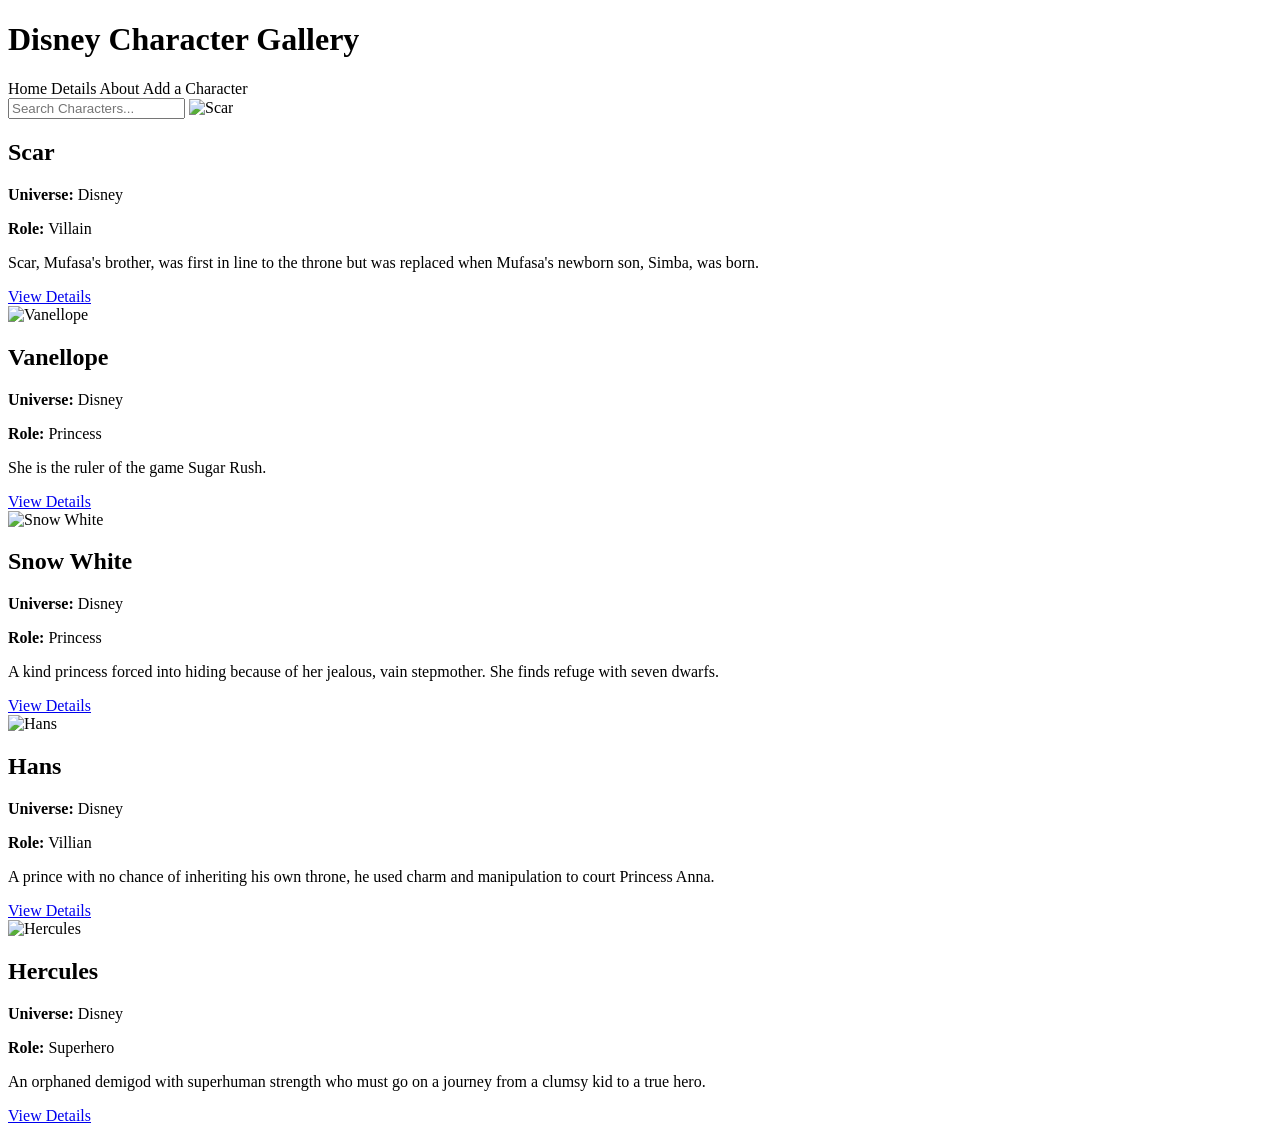
==== index.html @ 7d97fc0e "Create homepage structure" ====
<!DOCTYPE html>
<html lang="en">
<head>
    <meta charset="UTF-8">
    <meta name="viewport" content="width=device-width, initial-scale=1.0">
    <title>Document</title>
    <link rel="stylesheet" herf="css/styles.css">

</head>

<body>
    <h1>Disney Character Gallery</h1>

<nav>
    <a herf="index.html">Home</a>
    <a herf="details.html">Details</a>
    <a herf="about.html">About</a>
    <a herf="new-character-form.html">Add a Character</a>
 
</nav>

<input 
    type="text" 
    placeholder="Search Characters..."


<div>
    <img src="https://images.squarespace-cdn.com/content/v1/54fc8146e4b02a22841f4df7/1564071043102-VW3DL2WF9A7UJZA3BVJG/Art+of+the+Lion+King+A+-+12.jpg?format=2500w" alt="Scar">

    <h2>Scar</h2>

    <p><strong>Universe:</strong> Disney</p>

    <p><strong>Role:</strong> Villain</p>

    <p>
        Scar, Mufasa's brother, was first in line to the throne but was replaced
        when Mufasa's newborn son, Simba, was born.

    </p>

    <a href="details.html">View Details</a>
</div>


<div>
    <img src="https://static.wikia.nocookie.net/wreckitralph/images/a/ac/Vanellopewirdisney.png/revision/latest?cb=20140401164917" alt="Vanellope">

    <h2>Vanellope</h2>

    <p><strong>Universe:</strong> Disney</p>

    <p><strong>Role:</strong> Princess</p>

    <p>
        She is the ruler of the game Sugar Rush. 
    </p>

    <a href="details.html">View Details</a>
</div>

<div>
    <img src="https://www.biggsltd.com/cdn/shop/products/disney-fine-art-snow-white-with-apple-4107979882614.jpg?v=1571712690" alt="Snow White">

    <h2>Snow White</h2>

    <p><strong>Universe:</strong> Disney</p>

    <p><strong>Role:</strong> Princess</p>

    <p>
        A kind princess forced into hiding because of her jealous, vain stepmother. 
        She finds refuge with seven dwarfs. 
    </p>

    <a href="details.html">View Details</a>
</div>

<div>
    <img src="https://www.laughingplace.com/uploads/2014/02/frozen52545b796e217.jpg" alt="Hans">

    <h2>Hans</h2>

    <p><strong>Universe:</strong> Disney</p>

    <p><strong>Role:</strong> Villian</p>

    <p>
        A prince with no chance of inheriting his own throne, 
        he used charm and manipulation to court Princess Anna.
    </p>

    <a href="details.html">View Details</a>
</div>

<div>
    <img src="https://www.filmeducation.org/pdf/film/hercules.pdf" alt="Hercules">

    <h2>Hercules</h2>

    <p><strong>Universe:</strong> Disney</p>

    <p><strong>Role:</strong> Superhero</p>

    <p>
        An orphaned demigod with superhuman strength who 
        must go on a journey from a clumsy kid to a true hero.
    </p>

    <a href="details.html">View Details</a>
</div>

</body>




</html>
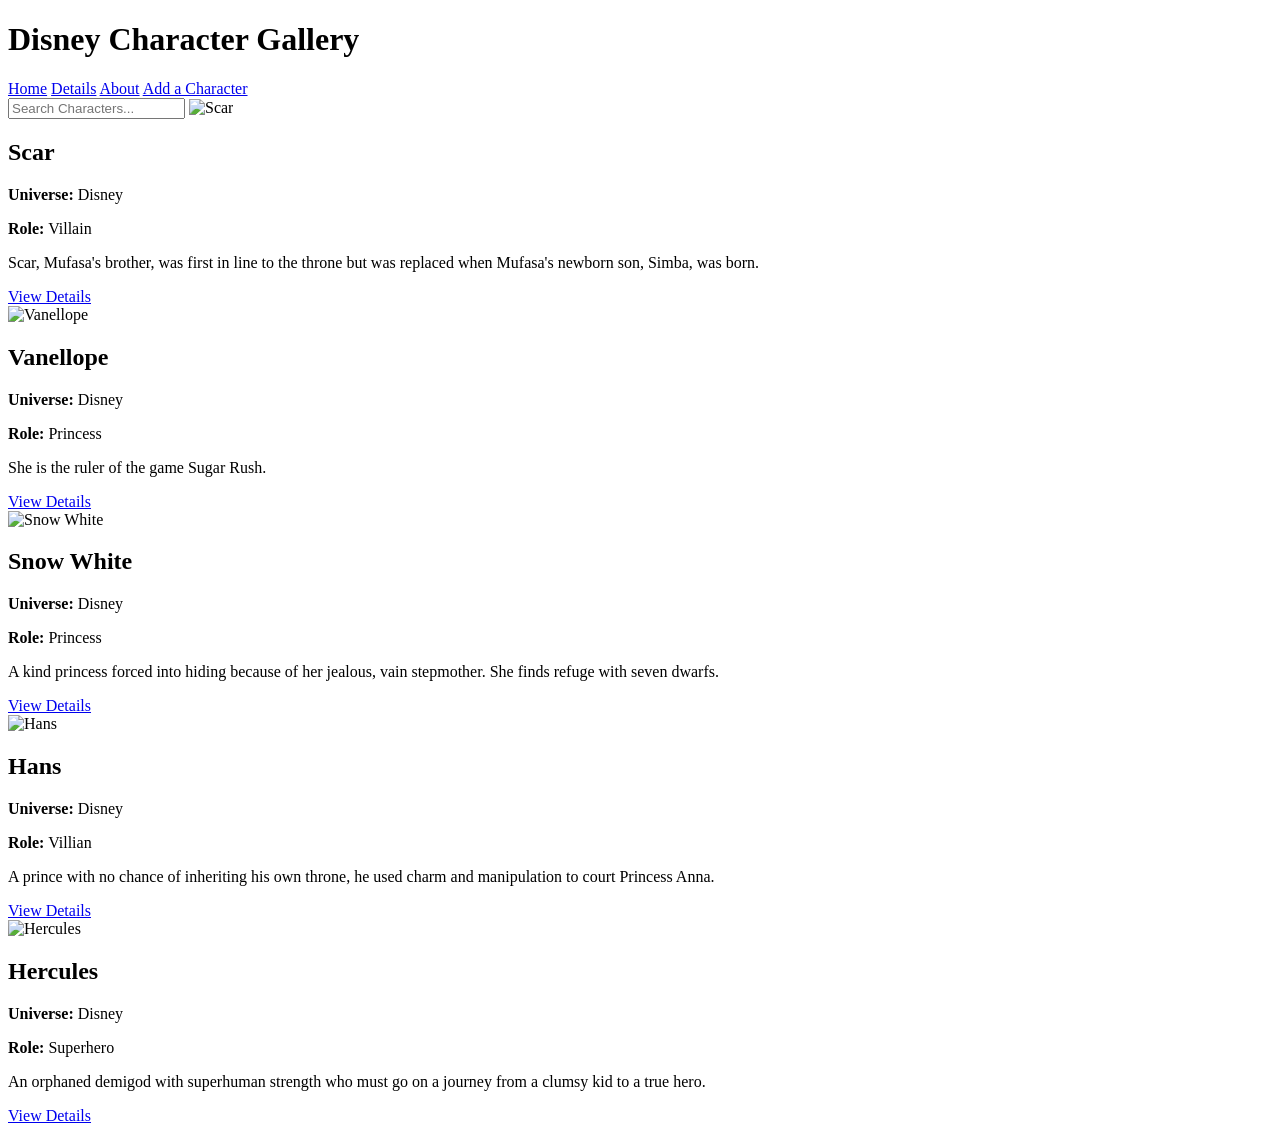
==== commit 398a1b9d: "Create new-character-form page" ====
--- a/index.html
+++ b/index.html
@@ -4,7 +4,7 @@
     <meta charset="UTF-8">
     <meta name="viewport" content="width=device-width, initial-scale=1.0">
     <title>Document</title>
-    <link rel="stylesheet" herf="css/styles.css">
+    <link rel="stylesheet" href="css/styles.css">
 
 </head>
 
@@ -12,10 +12,10 @@
     <h1>Disney Character Gallery</h1>
 
 <nav>
-    <a herf="index.html">Home</a>
-    <a herf="details.html">Details</a>
-    <a herf="about.html">About</a>
-    <a herf="new-character-form.html">Add a Character</a>
+    <a href="index.html">Home</a>
+    <a href="details.html">Details</a>
+    <a href="about.html">About</a>
+    <a href="new-character-form.html">Add a Character</a>
  
 </nav>
 
@@ -25,7 +25,7 @@
 
 
 <div>
-    <img src="https://images.squarespace-cdn.com/content/v1/54fc8146e4b02a22841f4df7/1564071043102-VW3DL2WF9A7UJZA3BVJG/Art+of+the+Lion+King+A+-+12.jpg?format=2500w" alt="Scar">
+    <img src="https://images.squarespace-cdn.com/content/v1/54fc8146e4b02a22841f4df7/1564071043102-VW3DL2WF9A7UJZA3BVJG/Art+of+the+Lion+King+A+-+12.jpg?format=2500w" alt="Scar" width="400">
 
     <h2>Scar</h2>
 
@@ -44,7 +44,7 @@
 
 
 <div>
-    <img src="https://static.wikia.nocookie.net/wreckitralph/images/a/ac/Vanellopewirdisney.png/revision/latest?cb=20140401164917" alt="Vanellope">
+    <img src="https://static.wikia.nocookie.net/wreckitralph/images/a/ac/Vanellopewirdisney.png/revision/latest?cb=20140401164917" alt="Vanellope" width="300">
 
     <h2>Vanellope</h2>
 
@@ -60,7 +60,7 @@
 </div>
 
 <div>
-    <img src="https://www.biggsltd.com/cdn/shop/products/disney-fine-art-snow-white-with-apple-4107979882614.jpg?v=1571712690" alt="Snow White">
+    <img src="https://www.biggsltd.com/cdn/shop/products/disney-fine-art-snow-white-with-apple-4107979882614.jpg?v=1571712690" alt="Snow White" width="400">
 
     <h2>Snow White</h2>
 
@@ -77,7 +77,7 @@
 </div>
 
 <div>
-    <img src="https://www.laughingplace.com/uploads/2014/02/frozen52545b796e217.jpg" alt="Hans">
+    <img src="https://www.laughingplace.com/uploads/2014/02/frozen52545b796e217.jpg" alt="Hans" width="400">
 
     <h2>Hans</h2>
 
@@ -94,7 +94,7 @@
 </div>
 
 <div>
-    <img src="https://www.filmeducation.org/pdf/film/hercules.pdf" alt="Hercules">
+    <img src="https://www.filmeducation.org/pdf/film/hercules.pdf" alt="Hercules" width="400">
 
     <h2>Hercules</h2>
 
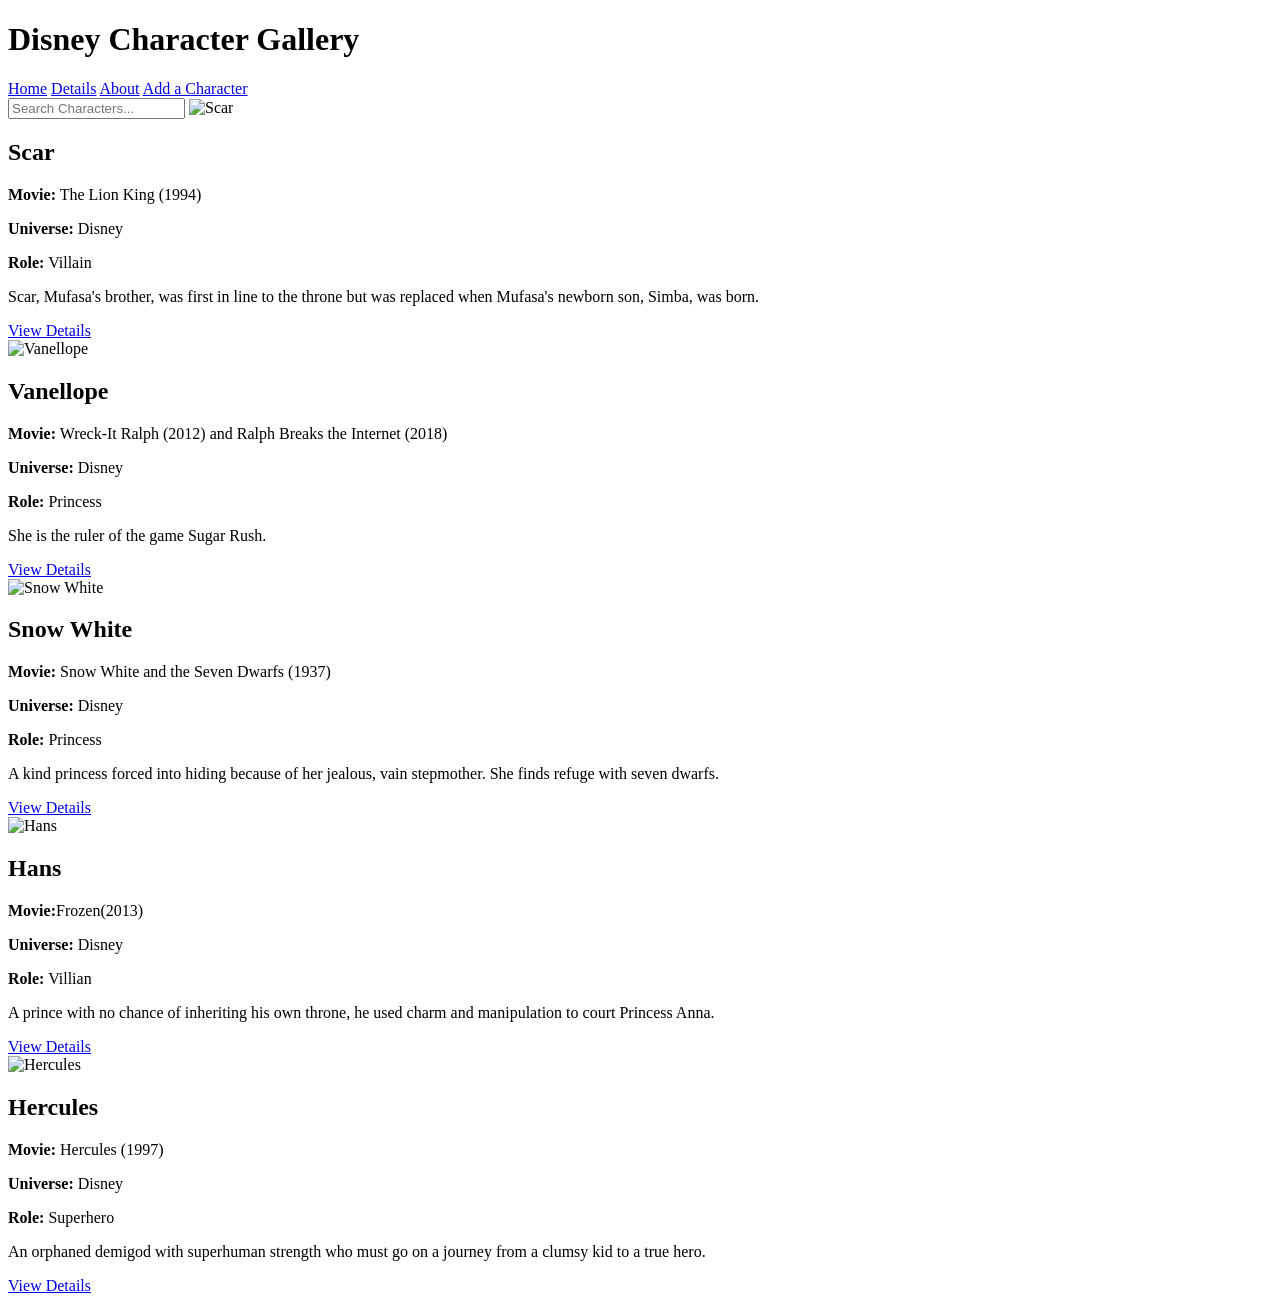
==== commit a82d8d06: "Updated images and code for index page" ====
--- a/index.html
+++ b/index.html
@@ -25,9 +25,11 @@
 
 
 <div>
-    <img src="https://images.squarespace-cdn.com/content/v1/54fc8146e4b02a22841f4df7/1564071043102-VW3DL2WF9A7UJZA3BVJG/Art+of+the+Lion+King+A+-+12.jpg?format=2500w" alt="Scar" width="400">
+    <img src="https://images.squarespace-cdn.com/content/v1/54fc8146e4b02a22841f4df7/1564071043102-VW3DL2WF9A7UJZA3BVJG/Art+of+the+Lion+King+A+-+12.jpg?format=2500w" alt="Scar" width="350">
 
     <h2>Scar</h2>
+
+    <p><strong>Movie:</strong> The Lion King (1994)</p>
 
     <p><strong>Universe:</strong> Disney</p>
 
@@ -40,13 +42,16 @@
     </p>
 
     <a href="details.html">View Details</a>
+
 </div>
 
 
 <div>
-    <img src="https://static.wikia.nocookie.net/wreckitralph/images/a/ac/Vanellopewirdisney.png/revision/latest?cb=20140401164917" alt="Vanellope" width="300">
+    <img src="https://static.wikia.nocookie.net/wreckitralph/images/a/ac/Vanellopewirdisney.png/revision/latest?cb=20140401164917" alt="Vanellope" width="250">
 
     <h2>Vanellope</h2>
+
+    <p><strong>Movie:</strong> Wreck-It Ralph (2012) and Ralph Breaks the Internet (2018)</p>
 
     <p><strong>Universe:</strong> Disney</p>
 
@@ -57,12 +62,15 @@
     </p>
 
     <a href="details.html">View Details</a>
+
 </div>
 
 <div>
-    <img src="https://www.biggsltd.com/cdn/shop/products/disney-fine-art-snow-white-with-apple-4107979882614.jpg?v=1571712690" alt="Snow White" width="400">
+    <img src="https://www.biggsltd.com/cdn/shop/products/disney-fine-art-snow-white-with-apple-4107979882614.jpg?v=1571712690" alt="Snow White" width="350">
 
     <h2>Snow White</h2>
+
+    <p><strong>Movie:</strong> Snow White and the Seven Dwarfs (1937)</p>
 
     <p><strong>Universe:</strong> Disney</p>
 
@@ -77,9 +85,11 @@
 </div>
 
 <div>
-    <img src="https://www.laughingplace.com/uploads/2014/02/frozen52545b796e217.jpg" alt="Hans" width="400">
+    <img src="https://www.theodysseyonline.com/media-library/image.jpg?id=17165091&width=980&quality=50" alt="Hans" width="400">
 
     <h2>Hans</h2>
+
+    <p><strong>Movie:</strong>Frozen(2013)</p>
 
     <p><strong>Universe:</strong> Disney</p>
 
@@ -94,9 +104,11 @@
 </div>
 
 <div>
-    <img src="https://www.filmeducation.org/pdf/film/hercules.pdf" alt="Hercules" width="400">
+    <img src="https://www.filmeducation.org/pdf/film/hercules.pdf" alt="Hercules" width="350">
 
     <h2>Hercules</h2>
+
+    <p><strong>Movie:</strong> Hercules (1997)</p>
 
     <p><strong>Universe:</strong> Disney</p>
 
@@ -113,6 +125,4 @@
 </body>
 
 
-
-
 </html>
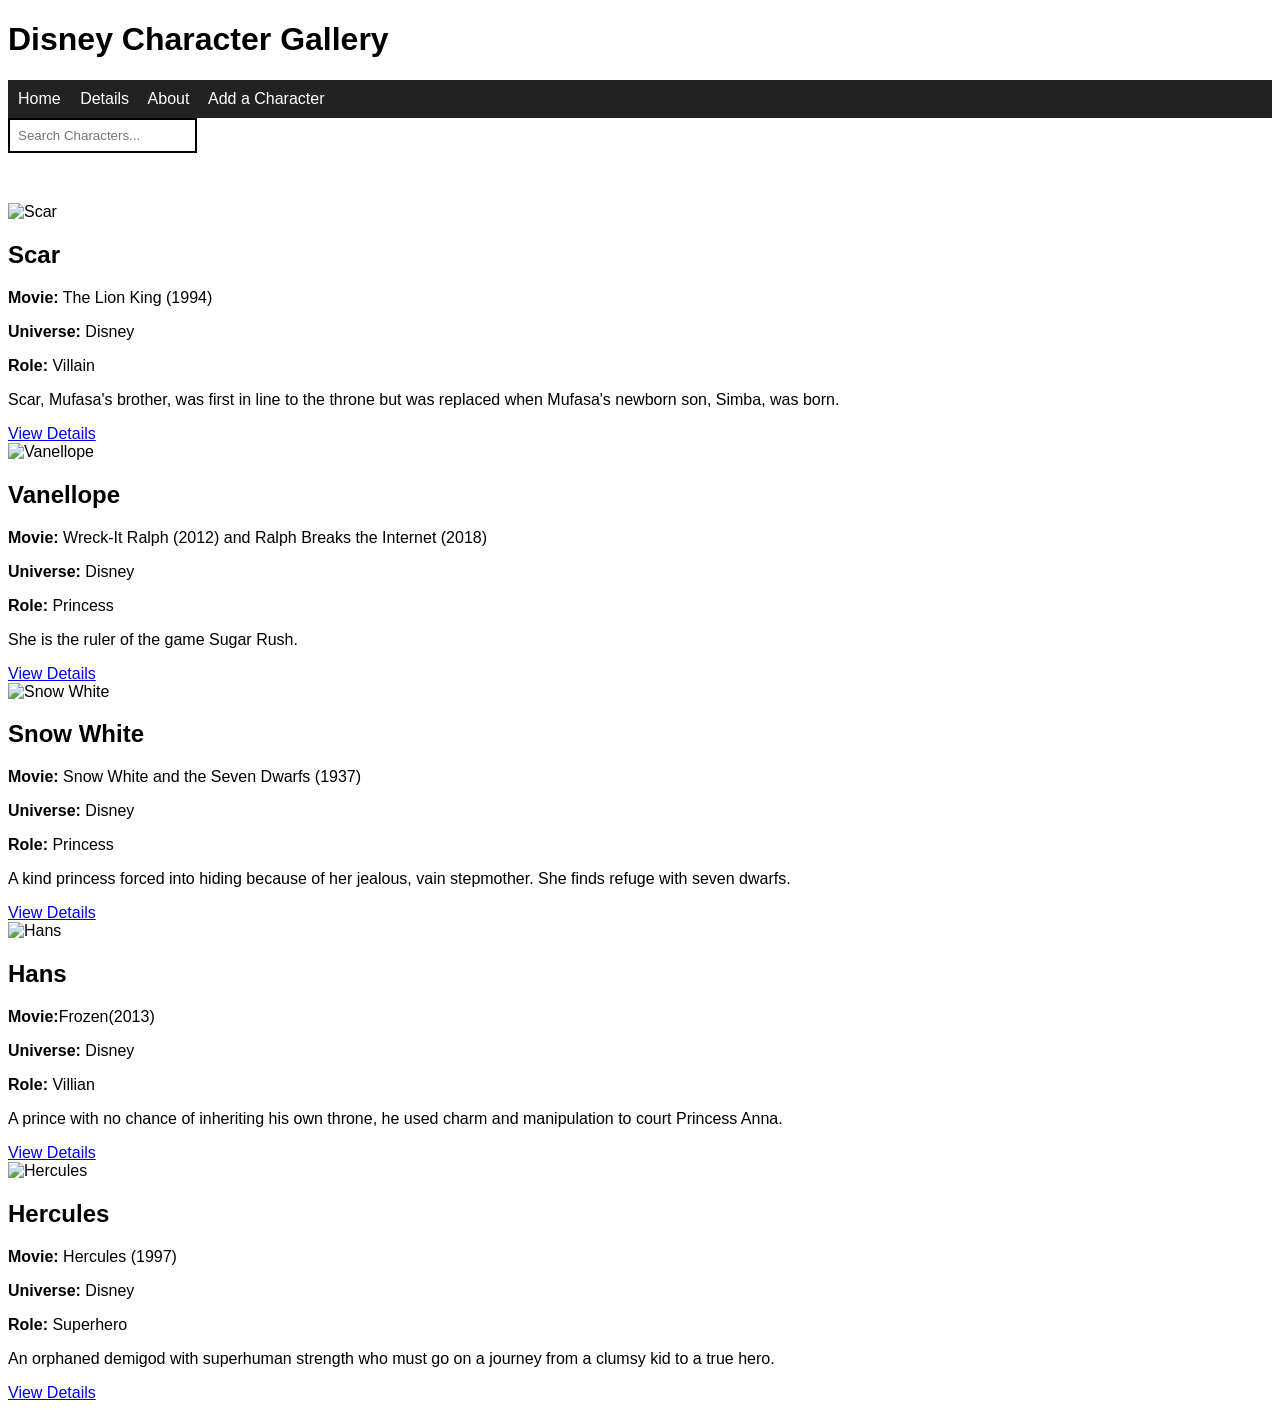
==== commit 3485f460: "Updated this page for apperance improvement" ====
--- a/index.html
+++ b/index.html
@@ -4,7 +4,7 @@
     <meta charset="UTF-8">
     <meta name="viewport" content="width=device-width, initial-scale=1.0">
     <title>Document</title>
-    <link rel="stylesheet" href="css/styles.css">
+    <link rel="stylesheet" href="style.css">
 
 </head>
 
@@ -20,8 +20,9 @@
 </nav>
 
 <input 
+    class="search-bar"
     type="text" 
-    placeholder="Search Characters..."
+    placeholder="Search Characters...">
 
 
 <div>
--- a/style.css
+++ b/style.css
@@ -0,0 +1,47 @@
+body {
+    font-family: Arial, sans-serif;
+}
+
+nav {
+    background-color: #222;
+    padding: 10px;
+}
+
+nav a {
+    color: white;
+    margin-right: 15px;
+    text-decoration: none;
+}
+
+form {
+    max-width: 400px;
+    margin: auto;
+    display: flex;
+    flex-direction: column;
+}
+
+input, textarea {
+    margin-bottom: 10px;
+    padding: 8px;
+}
+
+button {
+    padding: 10px;
+    background-color: skyblue;
+    color: white;
+    border: none;
+
+}
+
+.search-bar {
+    margin-bottom: 50px;
+}
+
+.search-bar {
+    border: 2px solid black;
+    padding: 8px;
+    border-radious: 5px;
+
+}
+
+
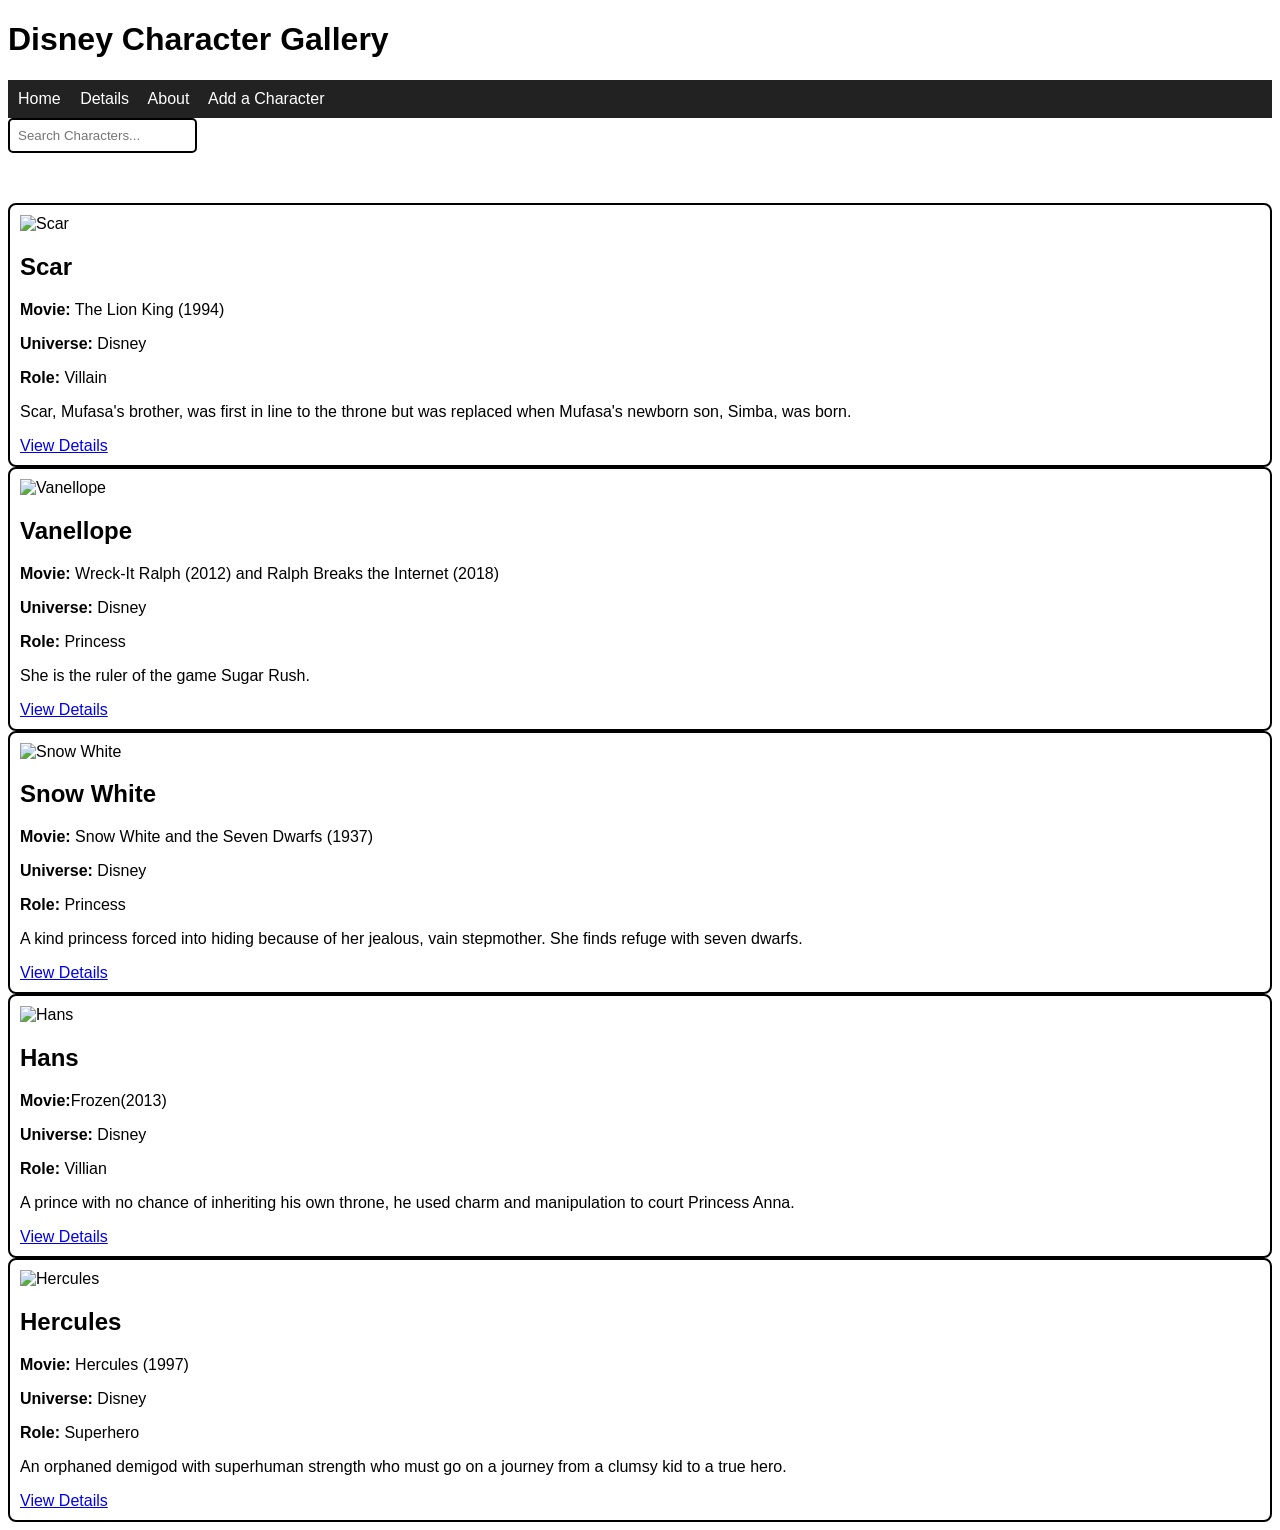
==== commit 8c218d68: "Added a line of code to ALL pages for apperance improvement" ====
--- a/index.html
+++ b/index.html
@@ -25,7 +25,7 @@
     placeholder="Search Characters...">
 
 
-<div>
+<div class="character-card">
     <img src="https://images.squarespace-cdn.com/content/v1/54fc8146e4b02a22841f4df7/1564071043102-VW3DL2WF9A7UJZA3BVJG/Art+of+the+Lion+King+A+-+12.jpg?format=2500w" alt="Scar" width="350">
 
     <h2>Scar</h2>
@@ -47,7 +47,7 @@
 </div>
 
 
-<div>
+<div class="character-card">
     <img src="https://static.wikia.nocookie.net/wreckitralph/images/a/ac/Vanellopewirdisney.png/revision/latest?cb=20140401164917" alt="Vanellope" width="250">
 
     <h2>Vanellope</h2>
@@ -66,7 +66,7 @@
 
 </div>
 
-<div>
+<div class="character-card">
     <img src="https://www.biggsltd.com/cdn/shop/products/disney-fine-art-snow-white-with-apple-4107979882614.jpg?v=1571712690" alt="Snow White" width="350">
 
     <h2>Snow White</h2>
@@ -85,7 +85,7 @@
     <a href="details.html">View Details</a>
 </div>
 
-<div>
+<div class="character-card">
     <img src="https://www.theodysseyonline.com/media-library/image.jpg?id=17165091&width=980&quality=50" alt="Hans" width="400">
 
     <h2>Hans</h2>
@@ -104,7 +104,7 @@
     <a href="details.html">View Details</a>
 </div>
 
-<div>
+<div class="character-card">
     <img src="https://www.filmeducation.org/pdf/film/hercules.pdf" alt="Hercules" width="350">
 
     <h2>Hercules</h2>
--- a/style.css
+++ b/style.css
@@ -40,8 +40,37 @@
 .search-bar {
     border: 2px solid black;
     padding: 8px;
-    border-radious: 5px;
+    border-radius: 5px;
 
 }
 
+.navbar {
+    display: flex;
+    justify-content: space-between;
+    align-items: center;
+   
+}
 
+.navbar a {
+    color: white;
+    margin-right: 15px;
+    text-decoration: none;
+}
+
+.site-title {
+    margin-left: auto;
+    color: palevioletred;
+    font-weight: bold;
+    
+}
+
+.character-card {
+    border: 2px solid black;
+    padding: 10px;
+    border-radius: 8px;
+}
+
+
+
+
+
